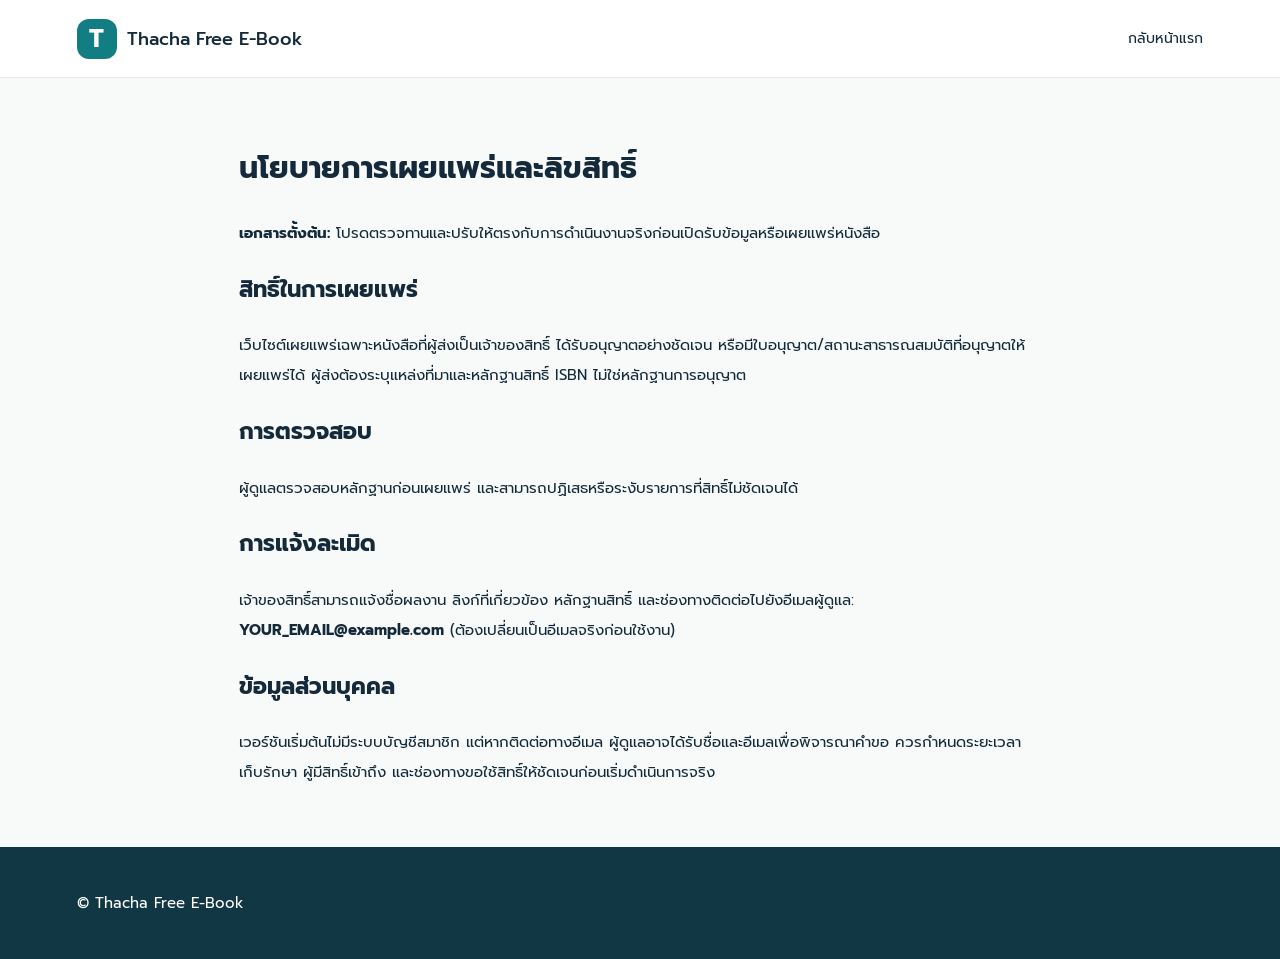
==== policy.html @ ad6a1c1f "Add files via upload" ====
<!doctype html><html lang="th"><head><meta charset="utf-8"><meta name="viewport" content="width=device-width,initial-scale=1"><title>นโยบาย | Thacha Free E-Book</title><link rel="stylesheet" href="style.css"></head><body><header class="top"><a class="brand" href="index.html"><span class="mark">T</span>Thacha Free E-Book</a><nav><a href="index.html">กลับหน้าแรก</a></nav></header><main style="max-width:850px;margin:60px auto;padding:0 24px;line-height:2"><h1>นโยบายการเผยแพร่และลิขสิทธิ์</h1><p><strong>เอกสารตั้งต้น:</strong> โปรดตรวจทานและปรับให้ตรงกับการดำเนินงานจริงก่อนเปิดรับข้อมูลหรือเผยแพร่หนังสือ</p><h2>สิทธิ์ในการเผยแพร่</h2><p>เว็บไซต์เผยแพร่เฉพาะหนังสือที่ผู้ส่งเป็นเจ้าของสิทธิ์ ได้รับอนุญาตอย่างชัดเจน หรือมีใบอนุญาต/สถานะสาธารณสมบัติที่อนุญาตให้เผยแพร่ได้ ผู้ส่งต้องระบุแหล่งที่มาและหลักฐานสิทธิ์ ISBN ไม่ใช่หลักฐานการอนุญาต</p><h2>การตรวจสอบ</h2><p>ผู้ดูแลตรวจสอบหลักฐานก่อนเผยแพร่ และสามารถปฏิเสธหรือระงับรายการที่สิทธิ์ไม่ชัดเจนได้</p><h2>การแจ้งละเมิด</h2><p>เจ้าของสิทธิ์สามารถแจ้งชื่อผลงาน ลิงก์ที่เกี่ยวข้อง หลักฐานสิทธิ์ และช่องทางติดต่อไปยังอีเมลผู้ดูแล: <strong>YOUR_EMAIL@example.com</strong> (ต้องเปลี่ยนเป็นอีเมลจริงก่อนใช้งาน)</p><h2>ข้อมูลส่วนบุคคล</h2><p>เวอร์ชันเริ่มต้นไม่มีระบบบัญชีสมาชิก แต่หากติดต่อทางอีเมล ผู้ดูแลอาจได้รับชื่อและอีเมลเพื่อพิจารณาคำขอ ควรกำหนดระยะเวลาเก็บรักษา ผู้มีสิทธิ์เข้าถึง และช่องทางขอใช้สิทธิ์ให้ชัดเจนก่อนเริ่มดำเนินการจริง</p></main><footer>© Thacha Free E-Book</footer></body></html>
---- style.css ----
@import url('https://fonts.googleapis.com/css2?family=Prompt:wght@300;400;500;600;700&display=swap');
:root{--ink:#142a3b;--muted:#637480;--teal:#127d83;--bg:#f7faf9;--line:#e3ecea}*{box-sizing:border-box}html{scroll-behavior:smooth}body{margin:0;background:var(--bg);color:var(--ink);font-family:Prompt,system-ui,sans-serif;font-size:15px}a{color:inherit;text-decoration:none}.top{height:78px;display:flex;align-items:center;justify-content:space-between;padding:0 max(6%,calc((100% - 1180px)/2));background:#fff;position:sticky;top:0;z-index:10;border-bottom:1px solid var(--line)}.brand{display:flex;align-items:center;gap:10px;font-size:18px;font-weight:500}.brand b{color:var(--teal)}.mark{display:grid;place-items:center;background:var(--teal);color:#fff;border-radius:12px;width:40px;height:40px;font-size:25px;font-weight:700}.top nav{display:flex;gap:30px;font-size:14px}.top nav a:hover,footer a:hover{color:var(--teal)}.hero{background:linear-gradient(125deg,#e7f4f0,#f6f9f5 65%,#e1ece6);min-height:500px;padding:75px max(6%,calc((100% - 1180px)/2));display:flex;align-items:center;justify-content:space-between;gap:25px;overflow:hidden}.hero-inner{max-width:650px;z-index:1}.eyebrow{font-size:12px;font-weight:700;letter-spacing:2px;color:var(--teal);text-transform:uppercase}.hero h1{font-size:clamp(36px,4.6vw,62px);line-height:1.35;letter-spacing:-1px;margin:16px 0}.hero h1 em{font-style:normal;color:var(--teal)}.hero p{color:#526872;line-height:1.9;max-width:540px}.cta{display:inline-flex;align-items:center;gap:35px;background:var(--teal);color:#fff;padding:14px 24px;border-radius:9px;font-weight:600;margin-top:18px}.cta:hover{background:#0b6267}.hero-note{font-size:12px;color:#5e817d;margin-top:28px}.hero-art{display:flex;align-items:end;gap:10px;transform:rotate(-9deg);filter:drop-shadow(15px 25px 18px #44665d33);margin-right:35px}.book{width:105px;height:250px;padding:26px 12px;color:#fff;font-weight:700;font-size:21px;letter-spacing:2px;border-radius:4px 12px 12px 4px;box-shadow:inset -12px 0 #0002}.book small{font-size:10px;letter-spacing:1px}.b1{background:#0e7176;height:255px}.b2{background:#e0a459;height:300px}.b3{background:#29475c;height:235px}.library{max-width:1180px;margin:auto;padding:80px 24px}.section-head{display:flex;justify-content:space-between;align-items:end}.section-head h2,.about h2,.submit h2{font-size:35px;margin:8px 0}.section-head p{color:var(--muted);margin:0}.count{color:var(--teal);font-size:13px}.tools{display:flex;gap:14px;margin:34px 0}.search{display:flex;align-items:center;gap:10px;flex:1;background:white;border:1px solid var(--line);border-radius:10px;padding:0 16px;font-size:26px;color:var(--teal)}input,select{font:inherit;outline:none}.search input{border:0;width:100%;padding:15px 0;font-size:14px}select{border:1px solid var(--line);border-radius:10px;background:white;padding:0 16px;min-width:185px}.grid{display:grid;grid-template-columns:repeat(auto-fill,minmax(245px,1fr));gap:24px}.card{background:#fff;border:1px solid var(--line);border-radius:14px;overflow:hidden;transition:transform .2s,box-shadow .2s}.card:hover{transform:translateY(-4px);box-shadow:0 14px 30px #183b4014}.cover{height:220px;display:grid;place-items:center;background:#e7f1ef}.cover-inner{height:168px;width:122px;display:flex;flex-direction:column;justify-content:space-between;padding:19px 13px;background:var(--cover,#1c7780);color:#fff;border-radius:3px 9px 9px 3px;box-shadow:9px 11px 15px #17393c33;font-size:16px;font-weight:700;overflow-wrap:anywhere}.cover-inner small{font-size:10px;opacity:.8}.card-body{padding:20px}.tag{font-size:11px;color:var(--teal);font-weight:600}.card h3{font-size:17px;line-height:1.5;margin:8px 0;min-height:50px}.author{font-size:12px;color:var(--muted)}.desc{font-size:12px;color:#657983;line-height:1.8;min-height:44px}.read{display:block;border-top:1px solid var(--line);padding-top:13px;margin-top:15px;font-size:13px;color:var(--teal);font-weight:600}.disabled{color:#85959a}.empty{text-align:center;padding:50px;color:var(--muted)}.about{background:#e8f1ee;padding:75px max(6%,calc((100% - 1180px)/2));display:grid;grid-template-columns:1fr 1fr;gap:55px}.about p{color:#526872;line-height:2}.submit{text-align:center;padding:80px 20px;max-width:750px;margin:auto}.submit p{color:var(--muted);line-height:1.9}.submit .fine{font-size:12px}.secondary{gap:8px}footer{background:#123744;color:white;padding:45px max(6%,calc((100% - 1180px)/2))}footer p,footer small{color:#b7cbcf}footer small{font-size:12px}footer .mark{background:#238b90}@media(max-width:750px){.top{padding:0 18px;height:auto;min-height:70px;flex-wrap:wrap;gap:8px}.top nav{gap:15px;font-size:11px;padding-bottom:12px}.hero{padding:55px 24px}.hero-art{display:none}.library{padding:55px 18px}.tools{flex-direction:column}select{padding:14px}.about{grid-template-columns:1fr;padding:55px 24px;gap:5px}.section-head h2,.about h2,.submit h2{font-size:29px}}
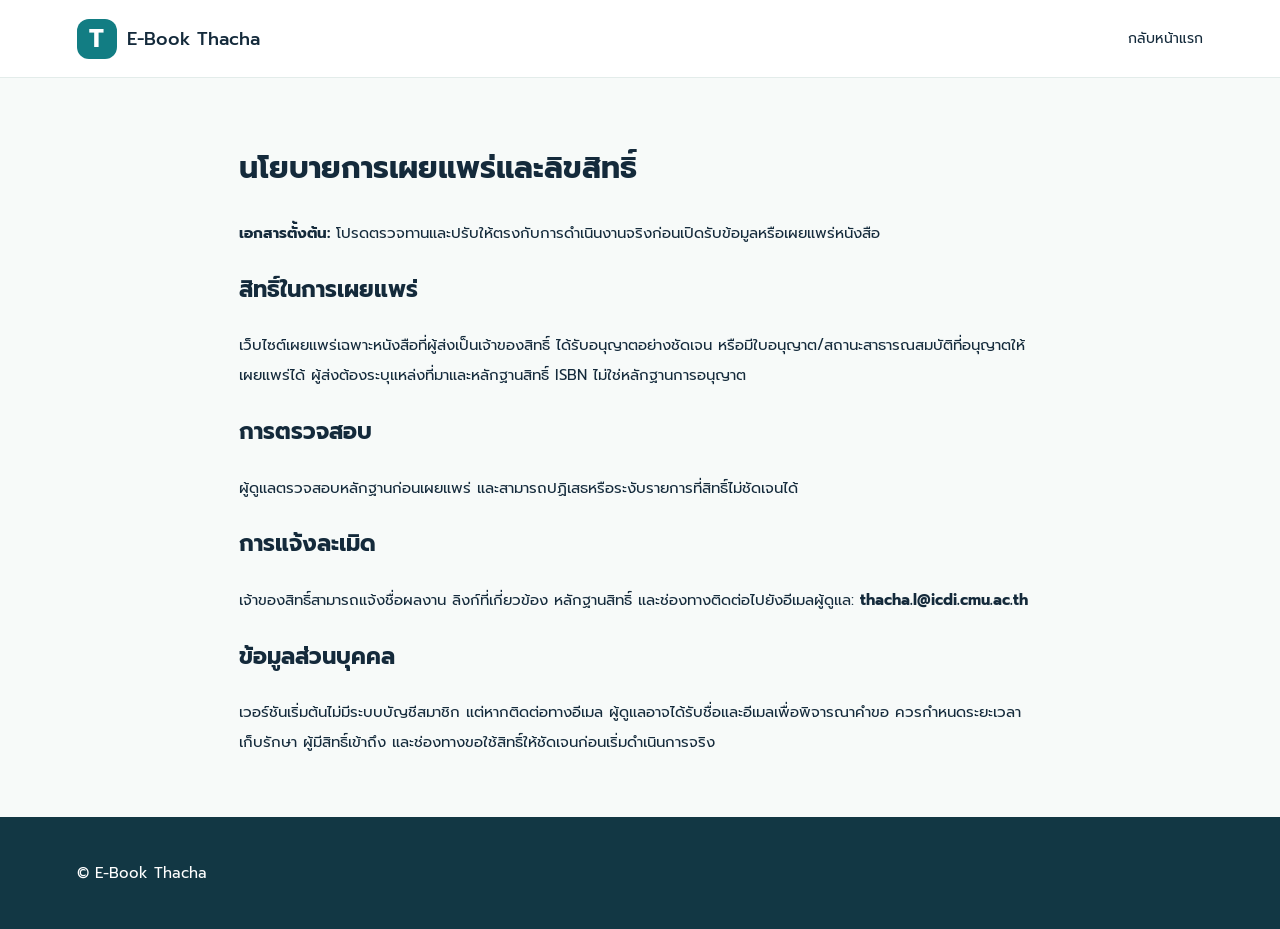
==== commit e63f6b1b: "Add files via upload" ====
--- a/policy.html
+++ b/policy.html
@@ -1 +1 @@
-<!doctype html><html lang="th"><head><meta charset="utf-8"><meta name="viewport" content="width=device-width,initial-scale=1"><title>นโยบาย | Thacha Free E-Book</title><link rel="stylesheet" href="style.css"></head><body><header class="top"><a class="brand" href="index.html"><span class="mark">T</span>Thacha Free E-Book</a><nav><a href="index.html">กลับหน้าแรก</a></nav></header><main style="max-width:850px;margin:60px auto;padding:0 24px;line-height:2"><h1>นโยบายการเผยแพร่และลิขสิทธิ์</h1><p><strong>เอกสารตั้งต้น:</strong> โปรดตรวจทานและปรับให้ตรงกับการดำเนินงานจริงก่อนเปิดรับข้อมูลหรือเผยแพร่หนังสือ</p><h2>สิทธิ์ในการเผยแพร่</h2><p>เว็บไซต์เผยแพร่เฉพาะหนังสือที่ผู้ส่งเป็นเจ้าของสิทธิ์ ได้รับอนุญาตอย่างชัดเจน หรือมีใบอนุญาต/สถานะสาธารณสมบัติที่อนุญาตให้เผยแพร่ได้ ผู้ส่งต้องระบุแหล่งที่มาและหลักฐานสิทธิ์ ISBN ไม่ใช่หลักฐานการอนุญาต</p><h2>การตรวจสอบ</h2><p>ผู้ดูแลตรวจสอบหลักฐานก่อนเผยแพร่ และสามารถปฏิเสธหรือระงับรายการที่สิทธิ์ไม่ชัดเจนได้</p><h2>การแจ้งละเมิด</h2><p>เจ้าของสิทธิ์สามารถแจ้งชื่อผลงาน ลิงก์ที่เกี่ยวข้อง หลักฐานสิทธิ์ และช่องทางติดต่อไปยังอีเมลผู้ดูแล: <strong>YOUR_EMAIL@example.com</strong> (ต้องเปลี่ยนเป็นอีเมลจริงก่อนใช้งาน)</p><h2>ข้อมูลส่วนบุคคล</h2><p>เวอร์ชันเริ่มต้นไม่มีระบบบัญชีสมาชิก แต่หากติดต่อทางอีเมล ผู้ดูแลอาจได้รับชื่อและอีเมลเพื่อพิจารณาคำขอ ควรกำหนดระยะเวลาเก็บรักษา ผู้มีสิทธิ์เข้าถึง และช่องทางขอใช้สิทธิ์ให้ชัดเจนก่อนเริ่มดำเนินการจริง</p></main><footer>© Thacha Free E-Book</footer></body></html>
+<!doctype html><html lang="th"><head><meta charset="utf-8"><meta name="viewport" content="width=device-width,initial-scale=1"><title>นโยบาย | E-Book Thacha</title><link rel="stylesheet" href="style.css"></head><body><header class="top"><a class="brand" href="index.html"><span class="mark">T</span>E-Book Thacha</a><nav><a href="index.html">กลับหน้าแรก</a></nav></header><main style="max-width:850px;margin:60px auto;padding:0 24px;line-height:2"><h1>นโยบายการเผยแพร่และลิขสิทธิ์</h1><p><strong>เอกสารตั้งต้น:</strong> โปรดตรวจทานและปรับให้ตรงกับการดำเนินงานจริงก่อนเปิดรับข้อมูลหรือเผยแพร่หนังสือ</p><h2>สิทธิ์ในการเผยแพร่</h2><p>เว็บไซต์เผยแพร่เฉพาะหนังสือที่ผู้ส่งเป็นเจ้าของสิทธิ์ ได้รับอนุญาตอย่างชัดเจน หรือมีใบอนุญาต/สถานะสาธารณสมบัติที่อนุญาตให้เผยแพร่ได้ ผู้ส่งต้องระบุแหล่งที่มาและหลักฐานสิทธิ์ ISBN ไม่ใช่หลักฐานการอนุญาต</p><h2>การตรวจสอบ</h2><p>ผู้ดูแลตรวจสอบหลักฐานก่อนเผยแพร่ และสามารถปฏิเสธหรือระงับรายการที่สิทธิ์ไม่ชัดเจนได้</p><h2>การแจ้งละเมิด</h2><p>เจ้าของสิทธิ์สามารถแจ้งชื่อผลงาน ลิงก์ที่เกี่ยวข้อง หลักฐานสิทธิ์ และช่องทางติดต่อไปยังอีเมลผู้ดูแล: <strong>thacha.l@icdi.cmu.ac.th</strong></p><h2>ข้อมูลส่วนบุคคล</h2><p>เวอร์ชันเริ่มต้นไม่มีระบบบัญชีสมาชิก แต่หากติดต่อทางอีเมล ผู้ดูแลอาจได้รับชื่อและอีเมลเพื่อพิจารณาคำขอ ควรกำหนดระยะเวลาเก็บรักษา ผู้มีสิทธิ์เข้าถึง และช่องทางขอใช้สิทธิ์ให้ชัดเจนก่อนเริ่มดำเนินการจริง</p></main><footer>© E-Book Thacha</footer></body></html>
--- a/style.css
+++ b/style.css
@@ -1,2 +1,18 @@
 @import url('https://fonts.googleapis.com/css2?family=Prompt:wght@300;400;500;600;700&display=swap');
 :root{--ink:#142a3b;--muted:#637480;--teal:#127d83;--bg:#f7faf9;--line:#e3ecea}*{box-sizing:border-box}html{scroll-behavior:smooth}body{margin:0;background:var(--bg);color:var(--ink);font-family:Prompt,system-ui,sans-serif;font-size:15px}a{color:inherit;text-decoration:none}.top{height:78px;display:flex;align-items:center;justify-content:space-between;padding:0 max(6%,calc((100% - 1180px)/2));background:#fff;position:sticky;top:0;z-index:10;border-bottom:1px solid var(--line)}.brand{display:flex;align-items:center;gap:10px;font-size:18px;font-weight:500}.brand b{color:var(--teal)}.mark{display:grid;place-items:center;background:var(--teal);color:#fff;border-radius:12px;width:40px;height:40px;font-size:25px;font-weight:700}.top nav{display:flex;gap:30px;font-size:14px}.top nav a:hover,footer a:hover{color:var(--teal)}.hero{background:linear-gradient(125deg,#e7f4f0,#f6f9f5 65%,#e1ece6);min-height:500px;padding:75px max(6%,calc((100% - 1180px)/2));display:flex;align-items:center;justify-content:space-between;gap:25px;overflow:hidden}.hero-inner{max-width:650px;z-index:1}.eyebrow{font-size:12px;font-weight:700;letter-spacing:2px;color:var(--teal);text-transform:uppercase}.hero h1{font-size:clamp(36px,4.6vw,62px);line-height:1.35;letter-spacing:-1px;margin:16px 0}.hero h1 em{font-style:normal;color:var(--teal)}.hero p{color:#526872;line-height:1.9;max-width:540px}.cta{display:inline-flex;align-items:center;gap:35px;background:var(--teal);color:#fff;padding:14px 24px;border-radius:9px;font-weight:600;margin-top:18px}.cta:hover{background:#0b6267}.hero-note{font-size:12px;color:#5e817d;margin-top:28px}.hero-art{display:flex;align-items:end;gap:10px;transform:rotate(-9deg);filter:drop-shadow(15px 25px 18px #44665d33);margin-right:35px}.book{width:105px;height:250px;padding:26px 12px;color:#fff;font-weight:700;font-size:21px;letter-spacing:2px;border-radius:4px 12px 12px 4px;box-shadow:inset -12px 0 #0002}.book small{font-size:10px;letter-spacing:1px}.b1{background:#0e7176;height:255px}.b2{background:#e0a459;height:300px}.b3{background:#29475c;height:235px}.library{max-width:1180px;margin:auto;padding:80px 24px}.section-head{display:flex;justify-content:space-between;align-items:end}.section-head h2,.about h2,.submit h2{font-size:35px;margin:8px 0}.section-head p{color:var(--muted);margin:0}.count{color:var(--teal);font-size:13px}.tools{display:flex;gap:14px;margin:34px 0}.search{display:flex;align-items:center;gap:10px;flex:1;background:white;border:1px solid var(--line);border-radius:10px;padding:0 16px;font-size:26px;color:var(--teal)}input,select{font:inherit;outline:none}.search input{border:0;width:100%;padding:15px 0;font-size:14px}select{border:1px solid var(--line);border-radius:10px;background:white;padding:0 16px;min-width:185px}.grid{display:grid;grid-template-columns:repeat(auto-fill,minmax(245px,1fr));gap:24px}.card{background:#fff;border:1px solid var(--line);border-radius:14px;overflow:hidden;transition:transform .2s,box-shadow .2s}.card:hover{transform:translateY(-4px);box-shadow:0 14px 30px #183b4014}.cover{height:220px;display:grid;place-items:center;background:#e7f1ef}.cover-inner{height:168px;width:122px;display:flex;flex-direction:column;justify-content:space-between;padding:19px 13px;background:var(--cover,#1c7780);color:#fff;border-radius:3px 9px 9px 3px;box-shadow:9px 11px 15px #17393c33;font-size:16px;font-weight:700;overflow-wrap:anywhere}.cover-inner small{font-size:10px;opacity:.8}.card-body{padding:20px}.tag{font-size:11px;color:var(--teal);font-weight:600}.card h3{font-size:17px;line-height:1.5;margin:8px 0;min-height:50px}.author{font-size:12px;color:var(--muted)}.desc{font-size:12px;color:#657983;line-height:1.8;min-height:44px}.read{display:block;border-top:1px solid var(--line);padding-top:13px;margin-top:15px;font-size:13px;color:var(--teal);font-weight:600}.disabled{color:#85959a}.empty{text-align:center;padding:50px;color:var(--muted)}.about{background:#e8f1ee;padding:75px max(6%,calc((100% - 1180px)/2));display:grid;grid-template-columns:1fr 1fr;gap:55px}.about p{color:#526872;line-height:2}.submit{text-align:center;padding:80px 20px;max-width:750px;margin:auto}.submit p{color:var(--muted);line-height:1.9}.submit .fine{font-size:12px}.secondary{gap:8px}footer{background:#123744;color:white;padding:45px max(6%,calc((100% - 1180px)/2))}footer p,footer small{color:#b7cbcf}footer small{font-size:12px}footer .mark{background:#238b90}@media(max-width:750px){.top{padding:0 18px;height:auto;min-height:70px;flex-wrap:wrap;gap:8px}.top nav{gap:15px;font-size:11px;padding-bottom:12px}.hero{padding:55px 24px}.hero-art{display:none}.library{padding:55px 18px}.tools{flex-direction:column}select{padding:14px}.about{grid-template-columns:1fr;padding:55px 24px;gap:5px}.section-head h2,.about h2,.submit h2{font-size:29px}}
+
+.detail-btn{background:none;border:0;padding:10px 0 0;color:var(--teal);font:inherit;font-size:13px;font-weight:600;cursor:pointer}.detail-btn:hover{text-decoration:underline}.book-dialog{border:0;border-radius:18px;padding:32px;width:min(94vw,560px);max-height:85vh;box-shadow:0 25px 80px #142a3b55;color:var(--ink);font:inherit}.book-dialog::backdrop{background:#142a3b99}.book-dialog h2{padding-right:30px}.book-dialog p{line-height:1.8;overflow-wrap:anywhere}.dialog-close{float:right;background:#edf4f2;border:0;border-radius:9px;padding:9px 13px;cursor:pointer}.proposal{display:grid;grid-template-columns:1fr 1fr;gap:14px;text-align:left;margin-top:28px}.proposal label{display:flex;flex-direction:column;gap:6px;font-size:13px;font-weight:600}.proposal input:not([type=checkbox]),.proposal textarea,.proposal select{width:100%;border:1px solid var(--line);background:white;border-radius:9px;padding:12px;font:inherit;font-weight:400}.proposal .full{grid-column:1/-1}.proposal .agree{flex-direction:row;align-items:center;font-weight:400}.proposal button{border:0;cursor:pointer;margin:0;justify-content:center}.proposal .fine{margin:0}@media(max-width:600px){.proposal{grid-template-columns:1fr}.proposal label{grid-column:1/-1}}
+
+/* v2.2: polished submission form */
+.submit{max-width:900px;padding:85px 24px}
+.proposal{max-width:780px;margin:30px auto 0;display:grid;grid-template-columns:repeat(2,minmax(0,1fr));gap:20px 22px;text-align:left;background:#fff;border:1px solid var(--line);border-radius:18px;padding:30px;box-shadow:0 12px 35px #183b400a}
+.proposal label{display:flex;flex-direction:column;gap:9px;min-width:0;font-size:14px;font-weight:600;line-height:1.5;color:var(--ink)}
+.proposal input:not([type=checkbox]),.proposal select,.proposal textarea{display:block;width:100%;min-width:0;min-height:48px;border:1px solid #cbdcda;border-radius:10px;background:#fff;padding:12px 14px;color:var(--ink);font:inherit;font-size:14px;line-height:1.5}
+.proposal textarea{min-height:120px;resize:vertical}
+.proposal input:focus,.proposal select:focus,.proposal textarea:focus{outline:2px solid #127d8355;outline-offset:1px;border-color:var(--teal)}
+.proposal .full{grid-column:1/-1}
+.proposal .agree{display:flex;flex-direction:row;align-items:flex-start;gap:12px;font-weight:400;line-height:1.7}
+.proposal .agree input{width:18px;height:18px;flex:none;margin-top:3px;accent-color:var(--teal)}
+.proposal button{grid-column:1/-1;width:fit-content;justify-self:center;min-height:48px;padding:13px 26px}
+.proposal .fine{grid-column:1/-1;text-align:center}
+@media(max-width:650px){.submit{padding:55px 16px}.proposal{grid-template-columns:1fr;padding:20px;gap:16px}.proposal label{grid-column:1/-1}.proposal button{width:100%}}
